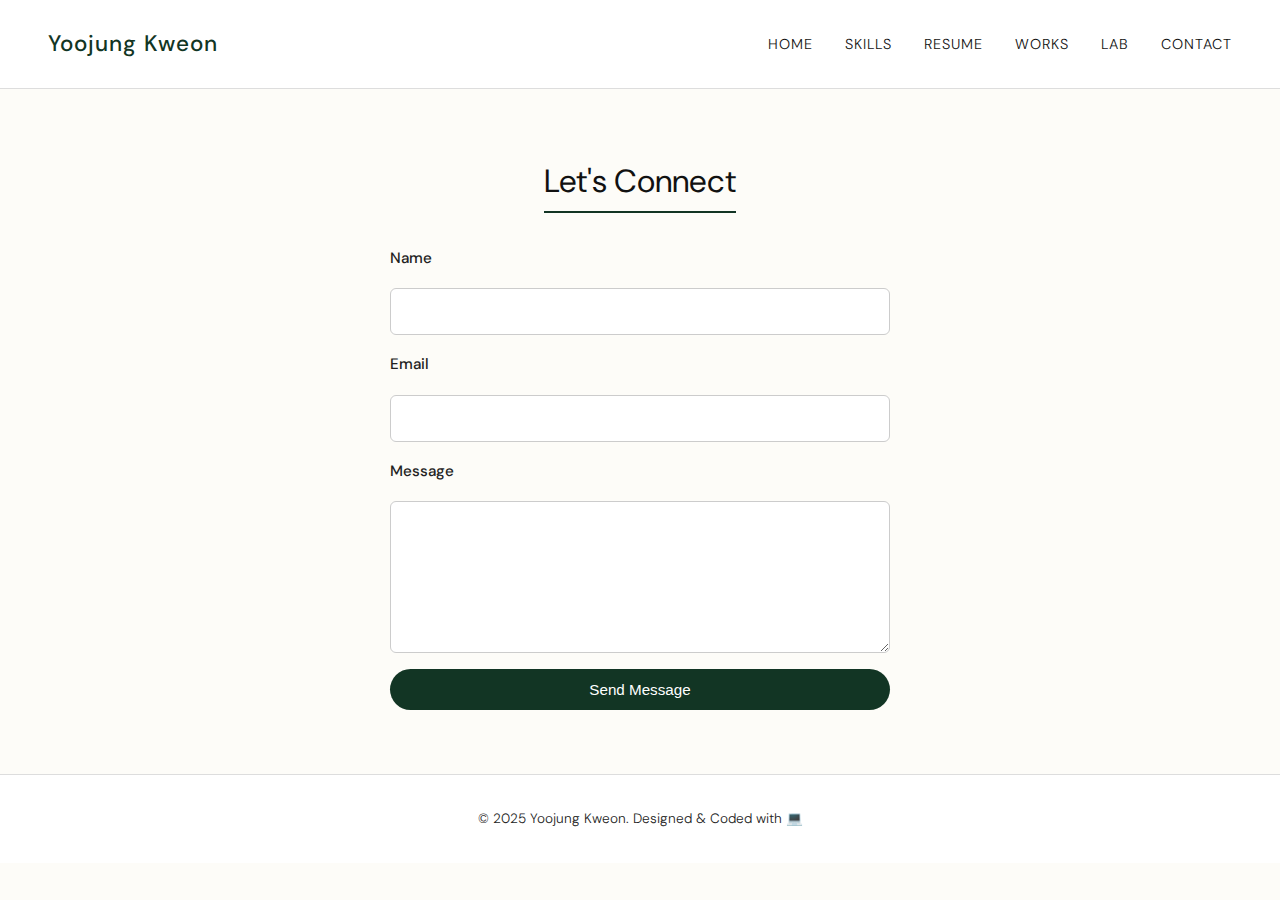
==== contact.html @ 3567ce51 "Add files via upload" ====
<!DOCTYPE html>
<html lang="en">
<head>
  <meta charset="UTF-8" />
  <meta name="viewport" content="width=device-width, initial-scale=1.0"/>
  <title>Skills | Yoojung Kweon</title>
  <link rel="stylesheet" href="style.css" />
  <link href="https://fonts.googleapis.com/css2?family=DM+Sans:wght@300;400;500&display=swap" rel="stylesheet" />

</head>
<body>

  <!-- Navbar -->
  <nav class="navbar">
    <h1 class="logo">
        <a href="index.html">Yoojung Kweon</a>
      </h1>
      
    <ul class="nav-links">
      <li><a href="index.html">Home</a></li>
      <li><a href="skills.html">Skills</a></li>
      <li><a href="resume.html">Resume</a></li>
      <li><a href="works.html">Works</a></li>
      <li><a href="lab.html">Lab</a></li>
      <li><a href="contact.html">Contact</a></li>
    </ul>
  </nav>

<!-- Contact Section -->
<section id="contact">
    <h2>Let's Connect</h2>
    <form action="https://formspree.io/f/xnnprpdr" method="POST" class="contact-form">
      <label for="name">Name</label>
      <input type="text" id="name" name="name" required />
  
      <label for="email">Email</label>
      <input type="email" id="email" name="_replyto" required />
  
      <label for="message">Message</label>
      <textarea id="message" name="message" rows="6" required></textarea>
  
      <button type="submit">Send Message</button>
    </form>
  </section>
  
  <footer>
    <p>© 2025 Yoojung Kweon. Designed & Coded with 💻</p>
  </footer>

</body>
</html>
---- style.css ----
/* === Global Reset === */
* {
  margin: 0;
  padding: 0;
  box-sizing: border-box;
}

html {
  scroll-behavior: smooth;
}

body {
  font-family: 'DM Sans', sans-serif;
  font-weight: 300;
  font-size: 16px;
  line-height: 1.8;
  background: var(--ivory);
  color: var(--text-dark);
}

/* === Color Palette === */
:root {
  --black: #111111;
  --white: #ffffff;
  --ivory: #fdfcf8;
  --green: #123524;
  --brown: #4b2e2e;
  --accent: var(--green);
  --divider-pastel: #C8E6C9;
  --text-dark: #222222;
}

/* === Navbar === */
.navbar {
  display: flex;
  justify-content: space-between;
  align-items: center;
  background: var(--white);
  padding: 1.5rem 3rem;
  border-bottom: 1px solid #ddd;
}

.logo {
  font-size: 1.4rem;
  font-weight: 500;
  letter-spacing: 1px;
  font-family: 'DM Sans', sans-serif;
}

.logo a {
  text-decoration: none;
  color: var(--accent);
  transition: opacity 0.3s ease;
}

.logo a:hover {
  opacity: 0.6;
}

.nav-links {
  list-style: none;
  display: flex;
  gap: 2rem;
}

.nav-links a {
  text-decoration: none;
  color: var(--black);
  text-transform: uppercase;
  font-weight: 300;
  font-size: 0.9rem;
  letter-spacing: 1px;
  transition: color 0.3s;
}

.nav-links a:hover {
  color: var(--accent);
}

/* === Hero Section === */
.hero {
  background: var(--ivory);
  color: var(--black);
  text-align: center;
  padding: 6rem 2rem 4rem;
}

.hero h2 {
  font-size: 2.8rem;
  font-weight: 300;
  letter-spacing: 0.5px;
  margin-bottom: 1.5rem;  /* ✅ Adds space below heading */
}

.hero .btn {
  margin-top: 1rem;       /* ✅ Just in case it's reused elsewhere */
}

.btn-wrapper {
  margin-top: 2rem;
  text-align: center;
}

.hero p {
  font-size: 1.2rem;
  color: var(--text-dark);
  margin-top: 1rem;
}

/* === Button === */
.btn {
  display: inline-block;
  margin-top: 2rem;
  background: var(--accent);
  color: var(--white);
  padding: 0.75rem 2rem;
  border-radius: 40px;
  font-weight: 400;
  text-decoration: none;
  font-size: 0.9rem;
  transition: background 0.3s ease;
}

.btn:hover {
  background: #0e2d1e;
}

/* === Section Structure === */
section {
  max-width: 900px;
  margin: auto;
  padding: 4rem 2rem;
}

h2 {
  font-size: 2rem;
  margin-bottom: 1rem;
  font-weight: 400;
  border-bottom: 2px solid var(--accent);
  display: inline-block;
}

section p {
  font-size: 1.05rem;
  font-weight: 300;
  color: var(--black);
}

/* === Resume + Skills Section Headers === */
body.resume-page h3,
body.skills-page h3 {
  color: var(--green);
  font-weight: 600;
  text-transform: uppercase;
  letter-spacing: 0.5px;
  font-size: 1.2rem;
  margin-top: 1rem;
  margin-bottom: 1rem;
}

/* === Resume Layout === */
#resume-page {
  font-family: 'DM Sans', sans-serif;
  font-size: 0.95rem;
  line-height: 1.6;
  max-width: 960px;
  margin: auto;
  padding: 3rem 2rem;
}

#resume-page h2 {
  font-size: 1.8rem;
}

#resume-page ul {
  list-style-type: disc;
  margin-left: 2rem;
  margin-top: 0.5rem;
  padding-left: 0;
}

#resume-page ul li,
#resume-page p {
  font-weight: 300;
  font-size: 0.95rem;
  line-height: 1.4;
  margin-bottom: 0.4rem;
}

.resume-block {
  margin-bottom: 2rem;
  font-size: 0.95rem;
  line-height: 1.6;
}

/* === Section Divider Lines === */
.resume-section {
  margin-top: 2.5rem;
  padding-top: 0;
}

.resume-section:first-child {
  border-top: none;
  margin-top: 0;
  padding-top: 0;
}

/* === Skills Section === */
.skills-list {
  display: flex;
  flex-wrap: wrap;
  list-style: none;
  gap: 1rem;
  margin-top: 1rem;
}

.skills-list li {
  background: #f5f5f5;
  padding: 0.6rem 1.2rem;
  border-radius: 20px;
  font-weight: 500;
  color: var(--black);
  transition: all 0.3s ease;
  font-family: 'DM Sans', sans-serif;
}

.skills-list li:hover {
  background: var(--accent);
  color: white;
  cursor: default;
}

.skill-group {
  margin-bottom: 3rem;
}

/* === Contact === */
#contact a {
  color: var(--accent);
  text-decoration: none;
  font-weight: bold;
  transition: color 0.3s ease;
}

#contact a:hover {
  color: var(--black);
}

/* === Footer === */
footer {
  text-align: center;
  background: var(--white);
  color: var(--text-dark);
  padding: 2rem 1rem;
  font-size: 0.85rem;
  border-top: 1px solid #ddd;
}

/* === Personal Summary === */
#summary {
  background: #fafafa;
  border-left: 5px solid var(--accent);
  padding: 3rem 2rem;
  margin-top: 2rem;
}

/* === Responsive Design === */
@media screen and (max-width: 768px) {
  .navbar {
    flex-direction: column;
    align-items: flex-start;
    padding: 1rem;
  }

  .nav-links {
    flex-direction: column;
    gap: 1rem;
    margin-top: 1rem;
  }

  .nav-links li {
    width: 100%;
  }

  .nav-links a {
    font-size: 1rem;
    display: inline-block;
    padding: 0.5rem 0;
  }

  .hero {
    padding: 4rem 1.5rem;
  }

  .hero h2 {
    font-size: 2.2rem;
  }

  .hero p {
    font-size: 1rem;
  }

  .btn {
    padding: 0.6rem 1.5rem;
    font-size: 0.9rem;
  }

  section,
  #resume-page {
    padding: 2rem 1rem;
  }

  section h2,
  #resume-page h2 {
    font-size: 1.6rem;
  }

  .resume-block {
    font-size: 0.9rem;
    margin-bottom: 1.5rem;
  }

  #resume-page ul li {
    font-size: 0.9rem;
  }

  footer {
    font-size: 0.8rem;
    padding: 1.5rem 1rem;
  }

  .skill-group h3 {
    font-size: 1.1rem;
  }

  .skills-list li {
    font-size: 0.9rem;
  }
}

#iam-section {
  text-align: center;
  padding: 4rem 2rem;
}

.iam-header {
  font-size: 2rem;
  margin-bottom: 0.5rem;
  font-weight: 400;
}

.blank-box {
  display: inline-block;
  min-width: 150px;
  padding: 0.3rem 0.8rem;
  background-color: white;
  border: 2px solid var(--accent);
  border-radius: 6px;
  font-size: 2rem;              /* ✅ Match "I am" font size */
  line-height: 1;               /* ✅ Control vertical spacing */
  height: 2.6rem;               /* ✅ Force height to align */
  font-weight: 600;
  font-family: 'DM Sans', sans-serif;
  color: transparent;
  text-align: center;
  vertical-align: middle;
  transition: all 0.3s ease;
}

.blank-box.filled {
  background-color: transparent;
  border: none;
  padding: 0;
  color: #0e2d1e; /* ✅ exact green from buttons */
  font-weight: 700;
}

.iam-description {
  font-size: 1rem;
  color: var(--text-dark);
  margin-bottom: 2rem;
  min-height: 1.4em;
}

.iam-buttons button {
  margin: 0.5rem;
  padding: 0.6rem 1.2rem;
  border: 1px solid var(--accent);
  background: none;
  color: var(--accent);
  font-family: 'DM Sans', sans-serif;
  font-size: 0.95rem;
  border-radius: 30px;
  cursor: pointer;
  transition: all 0.2s ease;
}

.iam-buttons button:hover {
  background: var(--accent);
  color: white;
}

/* === Works Page === */
body.works-page h2 {
  font-size: 2rem;
  font-weight: 400;
  border-bottom: 2px solid var(--accent);
  padding-bottom: 0.25rem;
  margin-bottom: 1.5rem;
}

.page-header {
  text-align: center;
  padding: 4rem 2rem 2rem;
  max-width: 960px;
  margin: 0 auto;
}

.page-header h1 {
  font-size: 2.2rem;
  font-weight: 400;
  color: var(--black);
  margin-bottom: 0.75rem;
}

.page-header p {
  font-size: 1.05rem;
  color: var(--text-dark);
  max-width: 640px;
  margin: 0 auto 2rem;
}

.section-nav {
  display: flex;
  flex-wrap: wrap;
  justify-content: center;
  gap: 0.75rem;
  margin-bottom: 3rem;
}

.section-nav a {
  background: var(--black);
  color: var(--white);
  text-decoration: none;
  padding: 0.5rem 1rem;
  border-radius: 4px;
  font-size: 0.85rem;
  font-weight: 400;
  transition: background 0.3s ease;
}

.section-nav a:hover {
  background: var(--accent);
}

.work-category {
  max-width: 960px;
  margin: auto;
  padding: 2rem;
}

.gallery-grid {
  display: grid;
  gap: 1.5rem;
}

#marketing .gallery-grid {
  grid-template-columns: repeat(4, 1fr);
}

#database .gallery-grid,
#budgeting .gallery-grid,
#design .gallery-grid {
  grid-template-columns: repeat(1, 1fr);
}

/* Mobile Responsiveness */
@media screen and (max-width: 1024px) {
  #marketing .gallery-grid {
    grid-template-columns: repeat(2, 1fr);
  }
}

@media screen and (max-width: 600px) {
  .gallery-grid {
    grid-template-columns: 1fr;
  }
}

.gallery-item {
  background: var(--white);
  border: 1px solid #ddd;
  border-radius: 6px;
  padding: 1rem;
  box-shadow: 0 2px 6px rgba(0,0,0,0.05);
}

.gallery-item p {
  font-size: 0.95rem;
  margin-top: 0.75rem;
  color: var(--text-dark);
}

.gallery-item p strong {
  color: var(--accent);
  font-weight: 600;
}

/* Embedded media sizing */
.media-container {
  position: relative;
  width: 100%;
  padding-top: 125%;
  overflow: hidden;
  border-radius: 6px;
}

.media-container iframe,
.media-container blockquote {
  position: absolute;
  top: 0;
  left: 0;
  width: 100% !important;
  height: 100% !important;
  border: none;
  object-fit: cover;
}

/* Special taller ratio for Design Section */
#design .media-container {
  height: clamp(340px, 30vw, 460px);
}

/* === Works Section Nav Buttons === */
.section-nav a {
  background: var(--accent);
  color: var(--white);
  text-decoration: none;
  padding: 0.6rem 1.2rem;
  border-radius: 30px;
  font-size: 0.9rem;
  font-weight: 400;
  transition: background 0.3s ease;
}

.section-nav a:hover {
  background: #0e2d1e;
}

/* === Design image fix === */
#design .gallery-item img {
  width: 100%;
  height: auto;
  max-width: 100%;
  object-fit: contain;
  border-radius: 6px;
  display: block;
}

/* === Contact Page === */
#contact {
  background-color: var(--ivory);
  padding: 4rem 2rem;
  text-align: center;
}

#contact h2 {
  font-size: 2rem;
  font-weight: 400;
  border-bottom: 2px solid var(--accent);
  display: inline-block;
  margin-bottom: 2rem;
  color: var(--black);
}

.contact-form {
  max-width: 500px;
  margin: 0 auto;
  display: flex;
  flex-direction: column;
  gap: 1rem;
  font-family: 'DM Sans', sans-serif;
}

.contact-form label {
  text-align: left;
  font-weight: 500;
  color: var(--text-dark);
  font-size: 0.95rem;
}

.contact-form input,
.contact-form textarea {
  padding: 0.75rem 1rem;
  font-size: 1rem;
  border: 1px solid #ccc;
  border-radius: 6px;
  font-family: 'DM Sans', sans-serif;
  background-color: var(--white);
  color: var(--black);
}

.contact-form button {
  background: var(--accent);
  color: var(--white);
  padding: 0.75rem 2rem;
  border-radius: 30px;
  font-weight: 400;
  text-decoration: none;
  font-size: 0.95rem;
  border: none;
  cursor: pointer;
  transition: background 0.3s ease;
}

.contact-form button:hover {
  background: #0e2d1e;
}
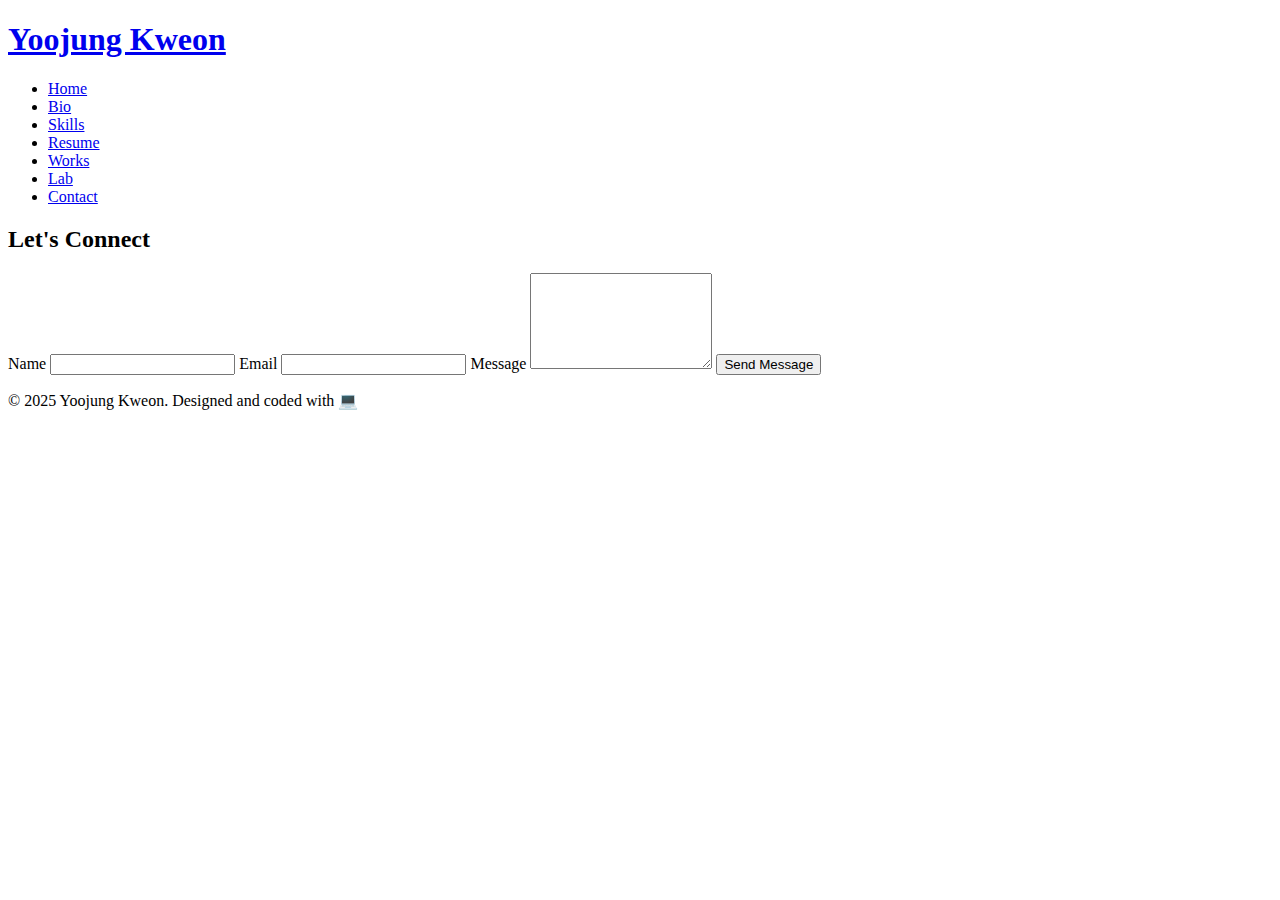
==== commit 6149023a: "Update contact.html" ====
--- a/contact.html
+++ b/contact.html
@@ -4,8 +4,13 @@
   <meta charset="UTF-8" />
   <meta name="viewport" content="width=device-width, initial-scale=1.0"/>
   <title>Skills | Yoojung Kweon</title>
-  <link rel="stylesheet" href="style.css" />
-  <link href="https://fonts.googleapis.com/css2?family=DM+Sans:wght@300;400;500&display=swap" rel="stylesheet" />
+  <link rel="stylesheet" href="css/base.css">
+  <link rel="stylesheet" href="css/layout.css">
+  <link rel="stylesheet" href="css/contact.css">
+  <!-- Google Fonts: Montserrat -->
+<link href="https://fonts.googleapis.com/css2?family=Montserrat:wght@300;400;500;600;700&display=swap" rel="stylesheet">
+<!-- Logo Font: Playfair Display (example) -->
+<link href="https://fonts.googleapis.com/css2?family=Playfair+Display:wght@700&display=swap" rel="stylesheet">
 
 </head>
 <body>
@@ -18,6 +23,7 @@
       
     <ul class="nav-links">
       <li><a href="index.html">Home</a></li>
+      <li><a href="bio.html">Bio</a></li>
       <li><a href="skills.html">Skills</a></li>
       <li><a href="resume.html">Resume</a></li>
       <li><a href="works.html">Works</a></li>
@@ -44,7 +50,7 @@
   </section>
   
   <footer>
-    <p>© 2025 Yoojung Kweon. Designed & Coded with 💻</p>
+    <p>© 2025 Yoojung Kweon. Designed and coded with 💻</p>
   </footer>
 
 </body>
